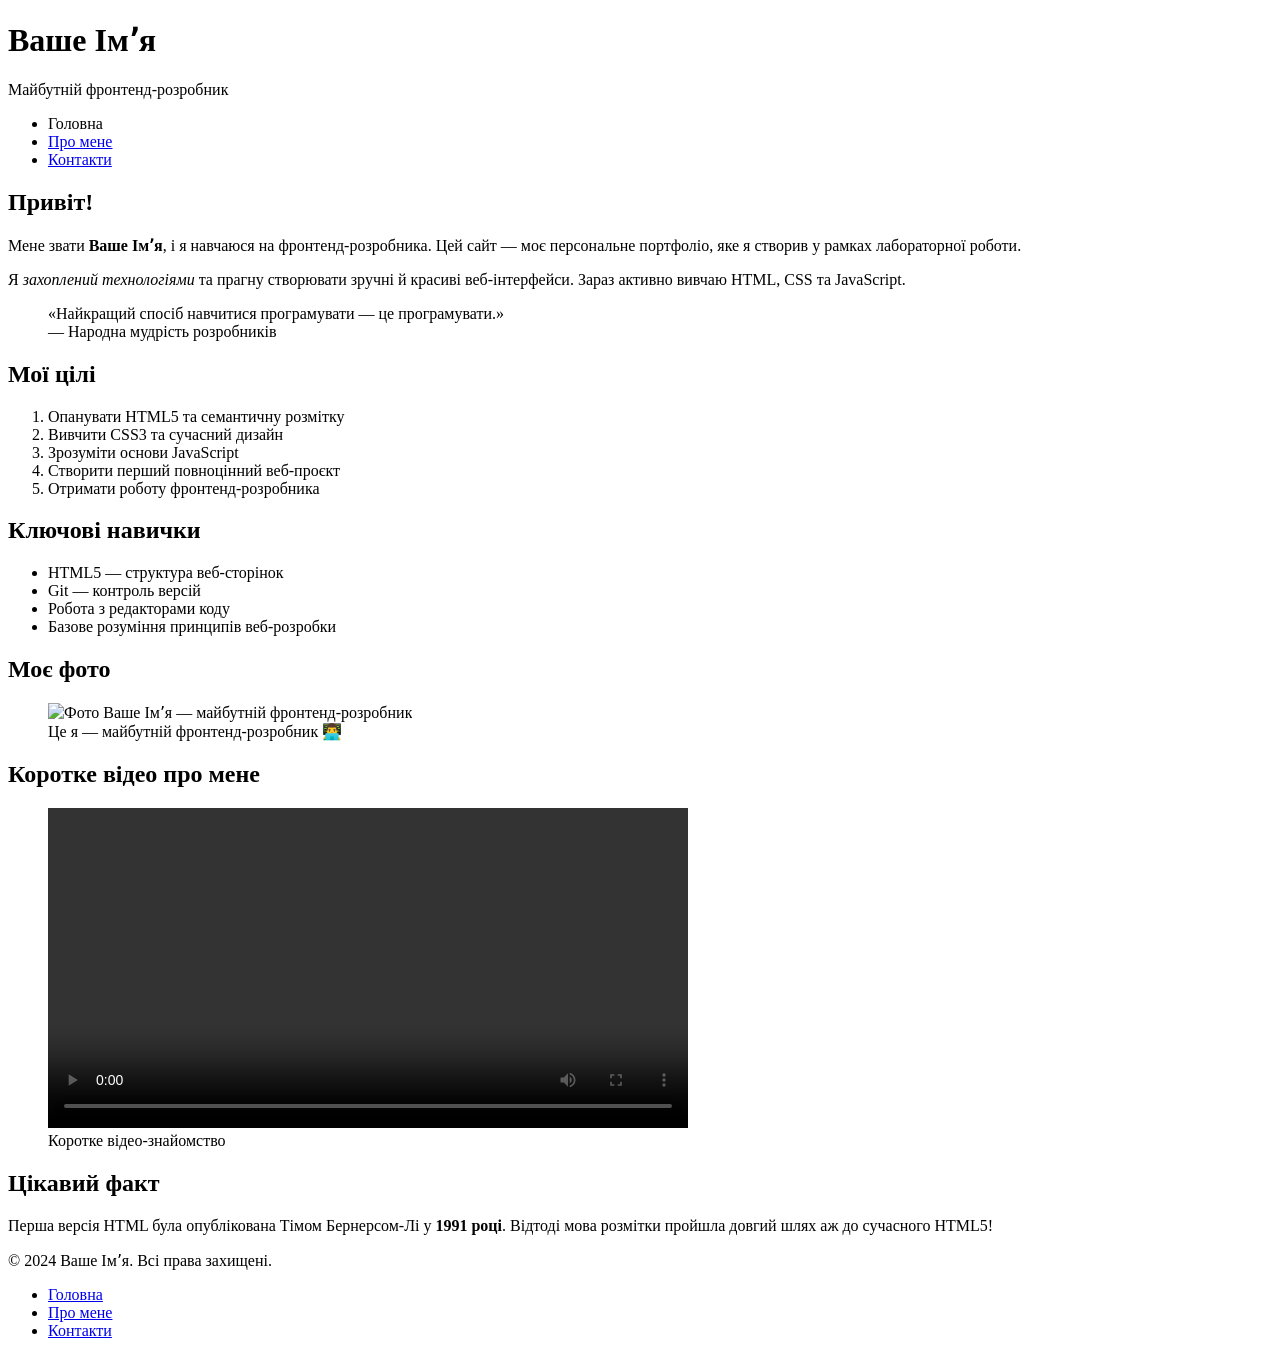
==== index.html @ 7e999523 "feat: create basic index.html structure" ====
<!DOCTYPE html>
<html lang="uk">
<head>
    <meta charset="UTF-8">
    <meta name="viewport" content="width=device-width, initial-scale=1.0">
    <meta name="description" content="Персональне портфоліо — головна сторінка">
    <meta name="author" content="Ваше Імʼя">
    <title>Головна — Портфоліо</title>
</head>
<body>

    <header>
        <h1>Ваше Імʼя</h1>
        <p>Майбутній фронтенд-розробник</p>
        <nav>
            <ul>
                <li>Головна</li>
                <li><a href="about.html">Про мене</a></li>
                <li><a href="contacts.html">Контакти</a></li>
            </ul>
        </nav>
    </header>

    <main>

        <section>
            <h2>Привіт!</h2>
            <p>
                Мене звати <strong>Ваше Імʼя</strong>, і я навчаюся на фронтенд-розробника.
                Цей сайт — моє персональне портфоліо, яке я створив у рамках лабораторної роботи.
            </p>
            <p>
                Я <em>захоплений технологіями</em> та прагну створювати зручні й красиві веб-інтерфейси.
                Зараз активно вивчаю HTML, CSS та JavaScript.
            </p>

            <blockquote cite="https://uk.wikiquote.org">
                «Найкращий спосіб навчитися програмувати — це програмувати.»
                <footer>— Народна мудрість розробників</footer>
            </blockquote>
        </section>

        <section>
            <h2>Мої цілі</h2>
            <ol>
                <li>Опанувати HTML5 та семантичну розмітку</li>
                <li>Вивчити CSS3 та сучасний дизайн</li>
                <li>Зрозуміти основи JavaScript</li>
                <li>Створити перший повноцінний веб-проєкт</li>
                <li>Отримати роботу фронтенд-розробника</li>
            </ol>
        </section>

        <section>
            <h2>Ключові навички</h2>
            <ul>
                <li>HTML5 — структура веб-сторінок</li>
                <li>Git — контроль версій</li>
                <li>Робота з редакторами коду</li>
                <li>Базове розуміння принципів веб-розробки</li>
            </ul>
        </section>

        <section>
            <h2>Моє фото</h2>
            <figure>
                <img
                    src="images/photo.jpg"
                    alt="Фото Ваше Імʼя — майбутній фронтенд-розробник"
                    width="300"
                >
                <figcaption>Це я — майбутній фронтенд-розробник 👨‍💻</figcaption>
            </figure>
        </section>

        <section>
            <h2>Коротке відео про мене</h2>
            <figure>
                <video controls width="640">
                    <source src="video/intro.mp4" type="video/mp4">
                    Ваш браузер не підтримує відтворення відео.
                </video>
                <figcaption>Коротке відео-знайомство</figcaption>
            </figure>
        </section>

        <aside>
            <h2>Цікавий факт</h2>
            <p>Перша версія HTML була опублікована Тімом Бернерсом-Лі у <strong>1991 році</strong>. Відтоді мова розмітки пройшла довгий шлях аж до сучасного HTML5!</p>
        </aside>

    </main>

    <footer>
        <p>&copy; 2024 Ваше Імʼя. Всі права захищені.</p>
        <nav>
            <ul>
                <li><a href="index.html">Головна</a></li>
                <li><a href="about.html">Про мене</a></li>
                <li><a href="contacts.html">Контакти</a></li>
            </ul>
        </nav>
    </footer>

</body>
</html>
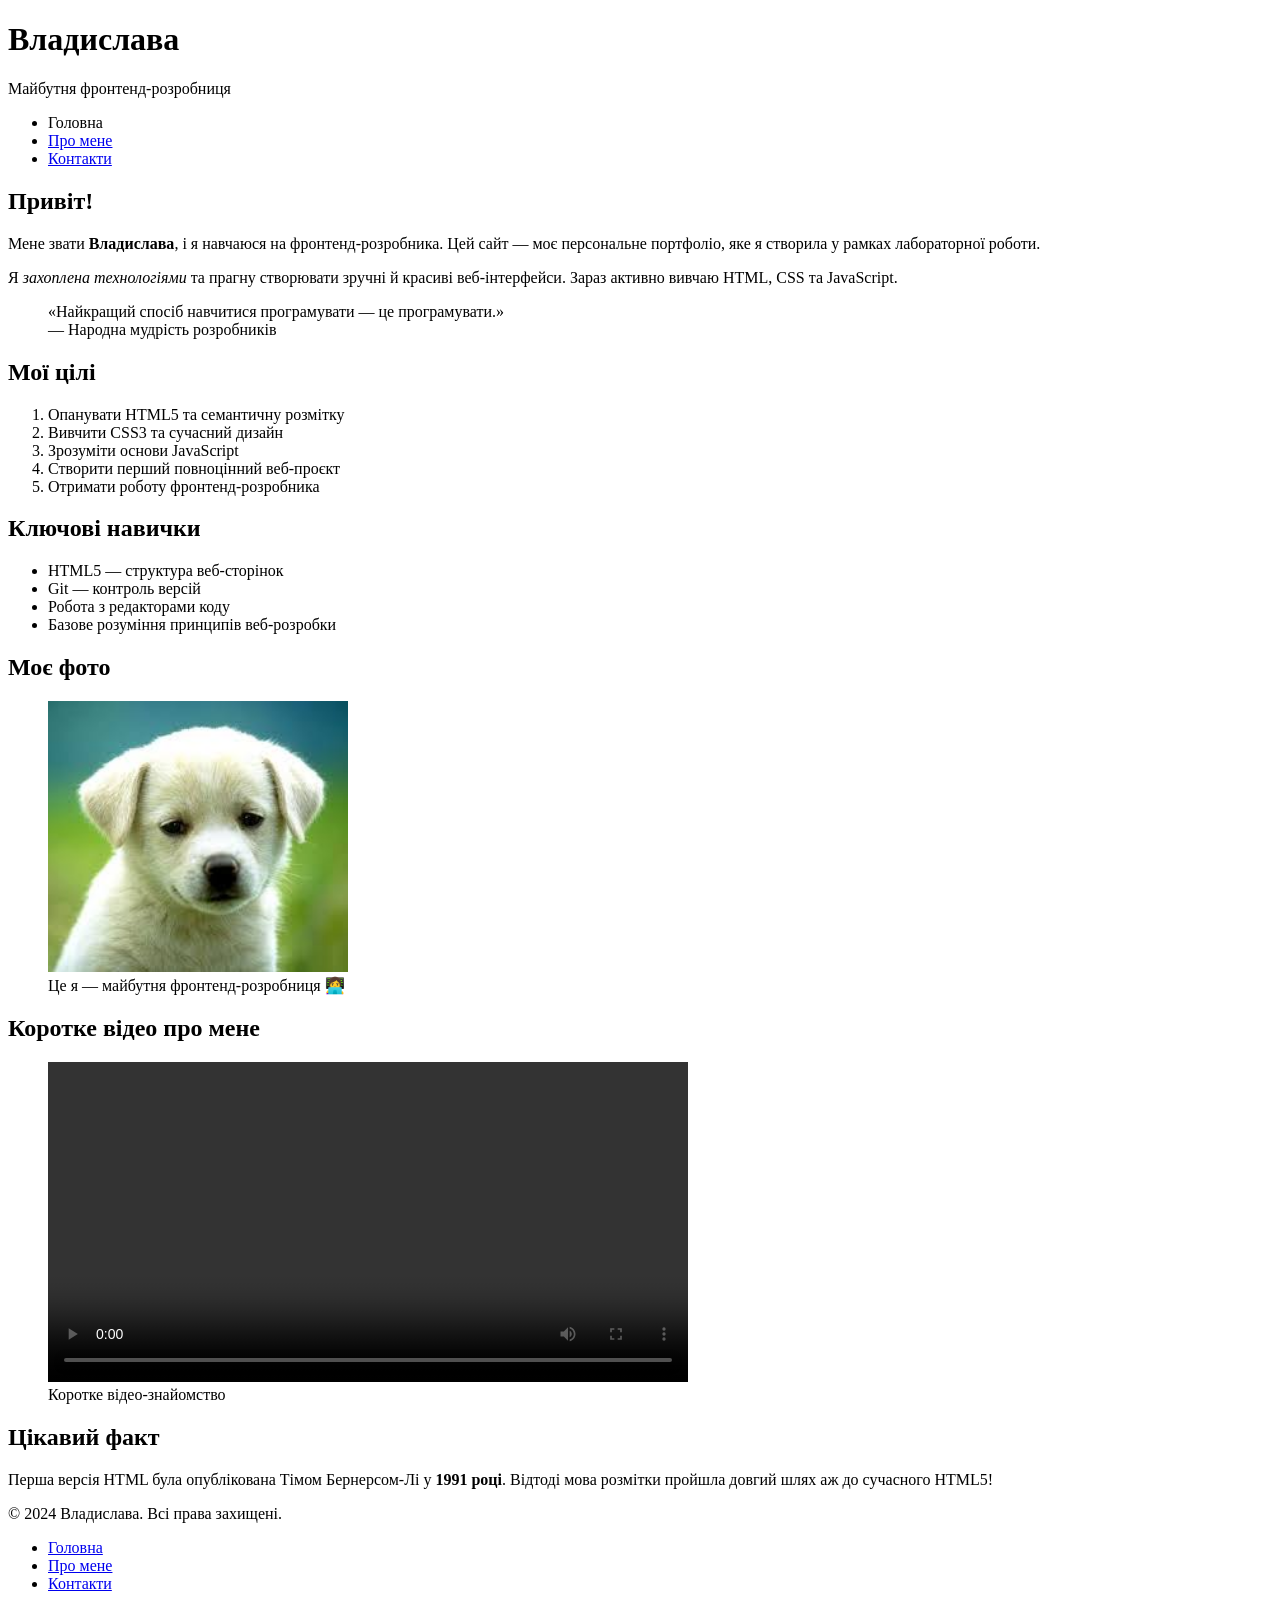
==== commit 5e83349c: "feat: add personal info and real contact details" ====
--- a/index.html
+++ b/index.html
@@ -4,14 +4,14 @@
     <meta charset="UTF-8">
     <meta name="viewport" content="width=device-width, initial-scale=1.0">
     <meta name="description" content="Персональне портфоліо — головна сторінка">
-    <meta name="author" content="Ваше Імʼя">
+    <meta name="author" content="Владислава">
     <title>Головна — Портфоліо</title>
 </head>
 <body>
 
     <header>
-        <h1>Ваше Імʼя</h1>
-        <p>Майбутній фронтенд-розробник</p>
+        <h1>Владислава</h1>
+        <p>Майбутня фронтенд-розробниця</p>
         <nav>
             <ul>
                 <li>Головна</li>
@@ -26,11 +26,11 @@
         <section>
             <h2>Привіт!</h2>
             <p>
-                Мене звати <strong>Ваше Імʼя</strong>, і я навчаюся на фронтенд-розробника.
-                Цей сайт — моє персональне портфоліо, яке я створив у рамках лабораторної роботи.
+                Мене звати <strong>Владислава</strong>, і я навчаюся на фронтенд-розробника.
+                Цей сайт — моє персональне портфоліо, яке я створила у рамках лабораторної роботи.
             </p>
             <p>
-                Я <em>захоплений технологіями</em> та прагну створювати зручні й красиві веб-інтерфейси.
+                Я <em>захоплена технологіями</em> та прагну створювати зручні й красиві веб-інтерфейси.
                 Зараз активно вивчаю HTML, CSS та JavaScript.
             </p>
 
@@ -66,10 +66,10 @@
             <figure>
                 <img
                     src="images/photo.jpg"
-                    alt="Фото Ваше Імʼя — майбутній фронтенд-розробник"
+                    alt="Фото Владислава — майбутній фронтенд-розробник"
                     width="300"
                 >
-                <figcaption>Це я — майбутній фронтенд-розробник 👨‍💻</figcaption>
+                <figcaption>Це я — майбутня фронтенд-розробниця 👩‍💻</figcaption>
             </figure>
         </section>
 
@@ -92,7 +92,7 @@
     </main>
 
     <footer>
-        <p>&copy; 2024 Ваше Імʼя. Всі права захищені.</p>
+        <p>&copy; 2024 Владислава. Всі права захищені.</p>
         <nav>
             <ul>
                 <li><a href="index.html">Головна</a></li>
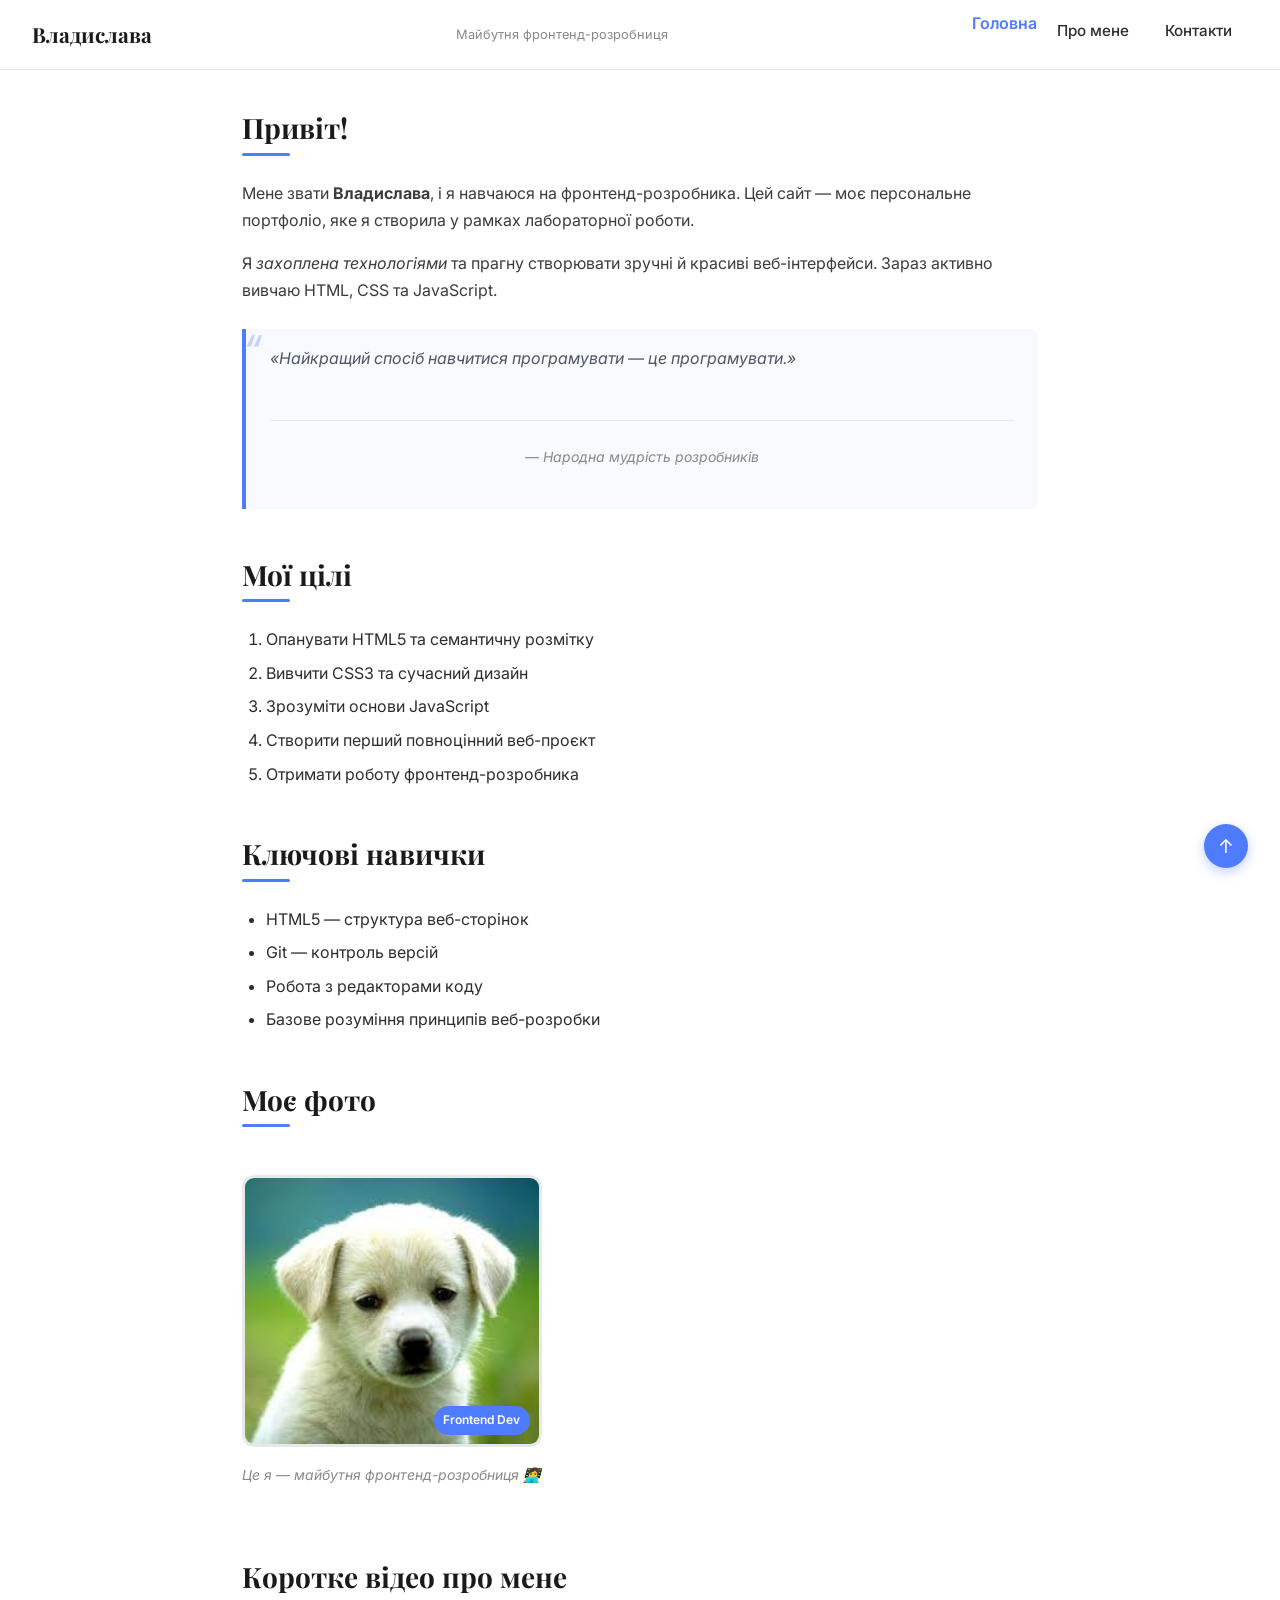
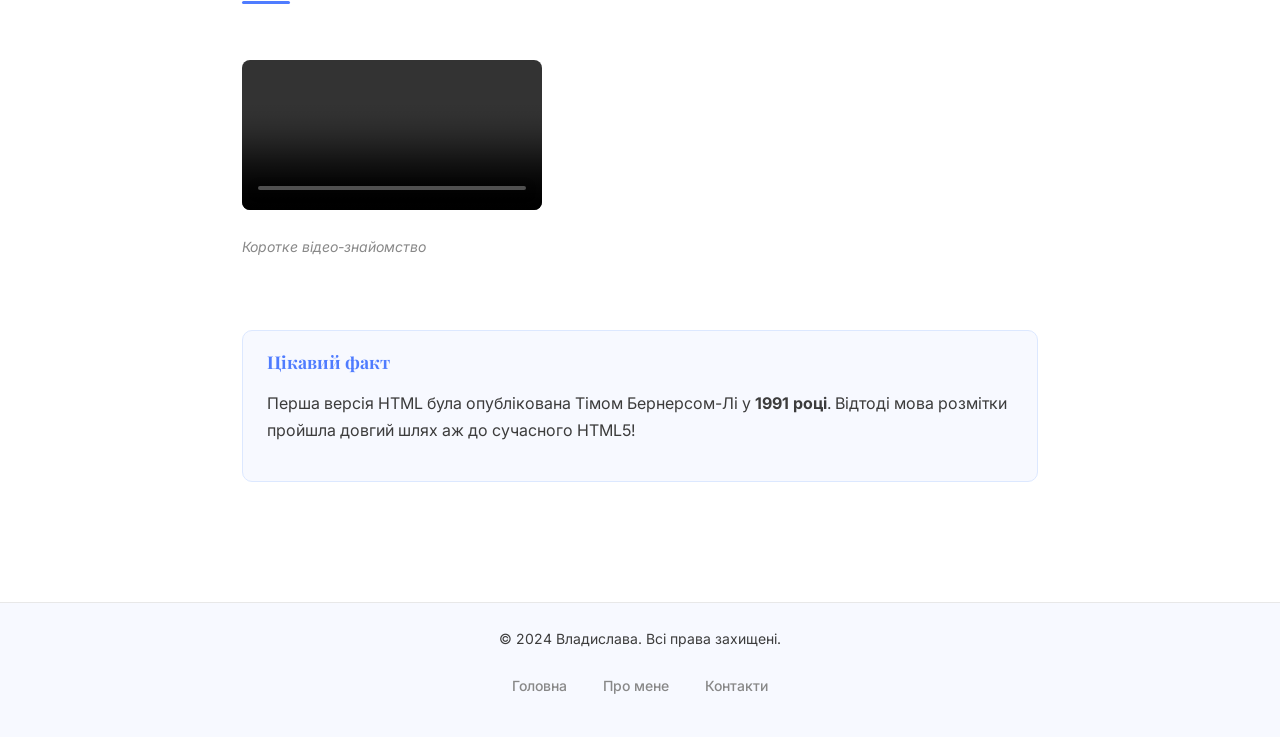
==== commit 7a9636b0: "feat: connect CSS and add semantic classes to HTML" ====
--- a/index.html
+++ b/index.html
@@ -5,16 +5,20 @@
     <meta name="viewport" content="width=device-width, initial-scale=1.0">
     <meta name="description" content="Персональне портфоліо — головна сторінка">
     <meta name="author" content="Владислава">
+    <link rel="preconnect" href="https://fonts.googleapis.com">
+    <link rel="preconnect" href="https://fonts.gstatic.com" crossorigin>
+    <link href="https://fonts.googleapis.com/css2?family=Inter:wght@400;500;600;700&family=Playfair+Display:wght@700&display=swap" rel="stylesheet">
+    <link rel="stylesheet" href="styles.css">
     <title>Головна — Портфоліо</title>
 </head>
 <body>
 
-    <header>
+    <header id="site-header">
         <h1>Владислава</h1>
         <p>Майбутня фронтенд-розробниця</p>
         <nav>
-            <ul>
-                <li>Головна</li>
+            <ul class="nav-menu">
+                <li class="current">Головна</li>
                 <li><a href="about.html">Про мене</a></li>
                 <li><a href="contacts.html">Контакти</a></li>
             </ul>
@@ -64,11 +68,14 @@
         <section>
             <h2>Моє фото</h2>
             <figure>
+                <div class="avatar-container">
                 <img
                     src="images/photo.jpg"
                     alt="Фото Владислава — майбутній фронтенд-розробник"
                     width="300"
                 >
+                <span class="avatar-badge">Frontend Dev</span>
+                </div>
                 <figcaption>Це я — майбутня фронтенд-розробниця 👩‍💻</figcaption>
             </figure>
         </section>
@@ -94,7 +101,7 @@
     <footer>
         <p>&copy; 2024 Владислава. Всі права захищені.</p>
         <nav>
-            <ul>
+            <ul class="nav-menu">
                 <li><a href="index.html">Головна</a></li>
                 <li><a href="about.html">Про мене</a></li>
                 <li><a href="contacts.html">Контакти</a></li>
@@ -102,5 +109,8 @@
         </nav>
     </footer>
 
+
+    <a href="#site-header" id="back-to-top" title="Нагору">↑</a>
+
 </body>
 </html>
--- a/styles.css
+++ b/styles.css
@@ -0,0 +1,573 @@
+/* ===== Підключення шрифту з Google Fonts ===== */
+@import url('https://fonts.googleapis.com/css2?family=Inter:wght@400;500;600;700&family=Playfair+Display:wght@700&display=swap');
+
+/* ===== Загальні стилі (Reset & Base) ===== */
+*,
+*::before,
+*::after {
+    box-sizing: border-box;
+}
+
+body {
+    margin: 0;
+    padding: 0;
+    font-family: 'Inter', Arial, sans-serif;
+    font-size: 1rem;
+    line-height: 1.7;
+    color: #2d2d2d;
+    background-color: #ffffff;
+    padding-top: 70px; /* компенсація фіксованого хедера */
+}
+
+/* Селектор елемента */
+h1, h2, h3 {
+    font-family: 'Playfair Display', Georgia, serif;
+    color: #1a1a1a;
+    line-height: 1.3;
+}
+
+h1 {
+    font-size: 2.5rem;
+    margin: 0 0 0.5rem 0;
+}
+
+h2 {
+    font-size: 1.75rem;
+    margin: 0 0 1rem 0;
+    position: relative;
+    padding-bottom: 0.5rem;
+}
+
+/* Псевдоелемент ::after — декоративна лінія під h2 */
+h2::after {
+    content: "";
+    display: block;
+    width: 48px;
+    height: 3px;
+    background-color: #4f7cff;
+    border-radius: 2px;
+    margin-top: 0.4rem;
+}
+
+h3 {
+    font-size: 1.2rem;
+    margin: 0 0 0.5rem 0;
+}
+
+p {
+    margin: 0 0 1rem 0;
+    color: rgb(60, 60, 60);
+}
+
+/* Псевдоелемент ::before — лапки перед blockquote */
+blockquote {
+    margin: 1.5rem 0;
+    padding: 1rem 1.5rem;
+    border-left: 4px solid #4f7cff;
+    background-color: #f7f9ff;
+    border-radius: 0 8px 8px 0;
+    font-style: italic;
+    color: hsl(225, 10%, 35%);
+    position: relative;
+}
+
+blockquote::before {
+    content: "\201C";
+    font-size: 3rem;
+    color: #4f7cff;
+    line-height: 0;
+    position: absolute;
+    top: 1.5rem;
+    left: -0.2rem;
+    opacity: 0.3;
+}
+
+img {
+    max-width: 100%;
+    height: auto;
+    display: block;
+}
+
+/* ===== Хедер та навігація ===== */
+
+/* Селектор ідентифікатора */
+#site-header {
+    position: fixed;
+    top: 0;
+    left: 0;
+    width: 100%;
+    z-index: 100;
+    background-color: #ffffff;
+    border-bottom: 1px solid #e8e8e8;
+    padding: 0 2rem;
+    height: 70px;
+    display: flex;
+    align-items: center;
+    justify-content: space-between;
+}
+
+#site-header h1 {
+    font-size: 1.3rem;
+    margin: 0;
+    color: #1a1a1a;
+}
+
+#site-header p {
+    font-size: 0.8rem;
+    margin: 0;
+    color: #888;
+}
+
+/* Навігаційне меню */
+.nav-menu {
+    list-style: none;
+    margin: 0;
+    padding: 0;
+    display: flex;
+    gap: 0.25rem;
+}
+
+/* Комбінований селектор (нащадок) */
+nav ul li {
+    display: inline-block;
+}
+
+/* Комбінований селектор (дочірній) */
+.nav-menu > li > a {
+    display: block;
+    padding: 0.5rem 1rem;
+    text-decoration: none;
+    color: #2d2d2d;
+    font-size: 0.95rem;
+    font-weight: 500;
+    border-radius: 6px;
+    transition: background-color 0.2s, color 0.2s;
+}
+
+/* Псевдоклас :hover */
+.nav-menu > li > a:hover {
+    background-color: #f0f4ff;
+    color: #4f7cff;
+}
+
+/* Псевдоклас :active */
+.nav-menu > li > a:active {
+    background-color: #e0e8ff;
+    color: #3060ee;
+}
+
+/* Псевдоклас :focus */
+.nav-menu > li > a:focus {
+    outline: 2px solid #4f7cff;
+    outline-offset: 2px;
+}
+
+/* Поточна сторінка в меню */
+.nav-menu li.current {
+    font-weight: 600;
+    color: #4f7cff;
+}
+
+/* ===== Основний контент ===== */
+main {
+    max-width: 860px;
+    margin: 0 auto;
+    padding: 2.5rem 2rem;
+}
+
+section {
+    margin-bottom: 3rem;
+}
+
+/* Селектор класу */
+.section-intro {
+    font-size: 1.1rem;
+    color: #555;
+    max-width: 640px;
+}
+
+/* ===== Aside ===== */
+aside {
+    background-color: #f7f9ff;
+    border: 1px solid #dce8ff;
+    border-radius: 10px;
+    padding: 1.25rem 1.5rem;
+    margin: 2rem 0;
+}
+
+aside h2 {
+    font-size: 1.1rem;
+    color: #4f7cff;
+    margin-bottom: 0.5rem;
+}
+
+aside h2::after {
+    display: none;
+}
+
+/* ===== Зображення у figure ===== */
+figure {
+    margin: 1.5rem 0;
+    position: relative; /* для position: absolute на badge */
+    display: inline-block;
+}
+
+/* Селектор класу для контейнера аватара */
+.avatar-container {
+    position: relative;
+    display: inline-block;
+    overflow: hidden;
+    border-radius: 12px;
+}
+
+.avatar-container img {
+    display: block;
+    border-radius: 12px;
+    border: 3px solid #e8e8e8;
+}
+
+/* position: absolute — бейдж поверх фото */
+.avatar-badge {
+    position: absolute;
+    bottom: 12px;
+    right: 12px;
+    background-color: #4f7cff;
+    color: #ffffff;
+    font-size: 0.75rem;
+    font-weight: 600;
+    padding: 0.25rem 0.6rem;
+    border-radius: 20px;
+    z-index: 2;
+}
+
+figcaption {
+    font-size: 0.875rem;
+    color: #888;
+    margin-top: 0.5rem;
+    font-style: italic;
+}
+
+/* ===== Списки ===== */
+ul, ol {
+    padding-left: 1.5rem;
+    margin: 0.5rem 0 1rem 0;
+}
+
+li {
+    margin-bottom: 0.4rem;
+}
+
+/* Псевдоелемент ::before — іконка перед li у .skills-list */
+.skills-list {
+    list-style: none;
+    padding-left: 0;
+}
+
+.skills-list li::before {
+    content: "→";
+    color: #4f7cff;
+    font-weight: 700;
+    margin-right: 0.5rem;
+}
+
+/* ===== Посилання (LVHA порядок) ===== */
+a:link {
+    color: #4f7cff;
+    text-decoration: none;
+}
+
+a:visited {
+    color: #7a5ccc;
+}
+
+a:hover {
+    color: #2248d0;
+    text-decoration: underline;
+}
+
+a:active {
+    color: #1030b0;
+}
+
+a:focus {
+    outline: 2px solid #4f7cff;
+    outline-offset: 2px;
+    border-radius: 2px;
+}
+
+/* ===== Таблиця ===== */
+.skills-table {
+    width: 100%;
+    border-collapse: collapse;
+    margin: 1rem 0 1.5rem 0;
+    font-size: 0.95rem;
+    border-radius: 8px;
+    overflow: hidden;
+}
+
+.skills-table caption {
+    font-weight: 600;
+    font-size: 1rem;
+    margin-bottom: 0.5rem;
+    text-align: left;
+    color: #555;
+}
+
+/* Стилізація th */
+.skills-table th {
+    background-color: #4f7cff;
+    color: #ffffff;
+    font-weight: 600;
+    padding: 0.75rem 1rem;
+    text-align: left;
+    border: 1px solid #3a68f0;
+}
+
+/* Стилізація td */
+.skills-table td {
+    padding: 0.65rem 1rem;
+    border: 1px solid #e0e0e0;
+    color: #2d2d2d;
+}
+
+/* Зебра — псевдоклас :nth-child(even) */
+.skills-table tbody tr:nth-child(even) {
+    background-color: #f5f7ff;
+}
+
+.skills-table tbody tr:nth-child(odd) {
+    background-color: #ffffff;
+}
+
+/* Псевдоклас tr:hover */
+.skills-table tbody tr:hover {
+    background-color: #eaf0ff;
+}
+
+/* ===== Список визначень ===== */
+dl {
+    margin: 0.5rem 0 1rem 0;
+}
+
+dt {
+    font-weight: 600;
+    color: #1a1a1a;
+    margin-top: 0.75rem;
+}
+
+dd {
+    margin-left: 1.5rem;
+    color: #555;
+}
+
+/* ===== Форма ===== */
+.contact-form {
+    max-width: 600px;
+}
+
+fieldset {
+    border: 1px solid #dce8ff;
+    border-radius: 10px;
+    padding: 1.25rem 1.5rem;
+    margin-bottom: 1.5rem;
+}
+
+legend {
+    font-weight: 600;
+    font-size: 0.95rem;
+    color: #4f7cff;
+    padding: 0 0.5rem;
+}
+
+/* Стилізація label */
+label {
+    display: block;
+    font-size: 0.9rem;
+    font-weight: 500;
+    color: #2d2d2d;
+    margin-bottom: 0.3rem;
+    margin-top: 0.75rem;
+}
+
+/* Селектор атрибута */
+input[type="text"],
+input[type="email"],
+input[type="tel"] {
+    width: 100%;
+    padding: 0.6rem 0.9rem;
+    border: 1.5px solid #ddd;
+    border-radius: 8px;
+    font-family: 'Inter', Arial, sans-serif;
+    font-size: 0.95rem;
+    color: #2d2d2d;
+    background-color: #fafafa;
+    transition: border-color 0.2s, box-shadow 0.2s;
+}
+
+/* :focus для полів вводу */
+input[type="text"]:focus,
+input[type="email"]:focus,
+input[type="tel"]:focus {
+    outline: none;
+    border-color: #4f7cff;
+    box-shadow: 0 0 0 3px rgba(79, 124, 255, 0.15);
+    background-color: #fff;
+}
+
+textarea {
+    width: 100%;
+    padding: 0.6rem 0.9rem;
+    border: 1.5px solid #ddd;
+    border-radius: 8px;
+    font-family: 'Inter', Arial, sans-serif;
+    font-size: 0.95rem;
+    color: #2d2d2d;
+    background-color: #fafafa;
+    resize: vertical;
+    min-height: 120px;
+    transition: border-color 0.2s, box-shadow 0.2s;
+}
+
+textarea:focus {
+    outline: none;
+    border-color: #4f7cff;
+    box-shadow: 0 0 0 3px rgba(79, 124, 255, 0.15);
+    background-color: #fff;
+}
+
+select {
+    width: 100%;
+    padding: 0.6rem 0.9rem;
+    border: 1.5px solid #ddd;
+    border-radius: 8px;
+    font-family: 'Inter', Arial, sans-serif;
+    font-size: 0.95rem;
+    color: #2d2d2d;
+    background-color: #fafafa;
+    cursor: pointer;
+}
+
+select:focus {
+    outline: none;
+    border-color: #4f7cff;
+    box-shadow: 0 0 0 3px rgba(79, 124, 255, 0.15);
+}
+
+/* Radio та checkbox */
+input[type="radio"],
+input[type="checkbox"] {
+    accent-color: #4f7cff;
+    margin-right: 0.4rem;
+    cursor: pointer;
+}
+
+/* Label поруч з radio — інлайн */
+label:has(input[type="radio"]),
+label:has(input[type="checkbox"]) {
+    display: inline-flex;
+    align-items: center;
+    margin-right: 1.25rem;
+    font-weight: 400;
+    cursor: pointer;
+}
+
+/* Кнопка відправки */
+button[type="submit"] {
+    display: inline-block;
+    margin-top: 1rem;
+    padding: 0.7rem 2rem;
+    background-color: #4f7cff;
+    color: #ffffff;
+    font-family: 'Inter', Arial, sans-serif;
+    font-size: 1rem;
+    font-weight: 600;
+    border: none;
+    border-radius: 8px;
+    cursor: pointer;
+    transition: background-color 0.2s, transform 0.1s;
+}
+
+button[type="submit"]:hover {
+    background-color: #3060ee;
+}
+
+button[type="submit"]:active {
+    background-color: #2248d0;
+    transform: translateY(1px);
+}
+
+button[type="submit"]:focus {
+    outline: 2px solid #4f7cff;
+    outline-offset: 3px;
+}
+
+/* ===== Медіа-елементи ===== */
+video, audio {
+    width: 100%;
+    max-width: 600px;
+    border-radius: 8px;
+    margin: 0.5rem 0;
+}
+
+/* ===== Overflow — блок з обмеженою висотою ===== */
+.scroll-box {
+    max-height: 200px;
+    overflow-y: auto;
+    border: 1px solid #e0e0e0;
+    border-radius: 8px;
+    padding: 1rem;
+    background-color: #fafafa;
+}
+
+/* ===== Кнопка "Нагору" (position: fixed) ===== */
+#back-to-top {
+    position: fixed;
+    bottom: 2rem;
+    right: 2rem;
+    width: 44px;
+    height: 44px;
+    background-color: #4f7cff;
+    color: #ffffff;
+    border: none;
+    border-radius: 50%;
+    font-size: 1.2rem;
+    cursor: pointer;
+    z-index: 99;
+    display: flex;
+    align-items: center;
+    justify-content: center;
+    box-shadow: 0 4px 12px rgba(79, 124, 255, 0.35);
+    transition: background-color 0.2s, transform 0.2s;
+    text-decoration: none;
+}
+
+#back-to-top:hover {
+    background-color: #3060ee;
+    transform: translateY(-2px);
+}
+
+/* ===== Футер ===== */
+footer {
+    background-color: #f7f9ff;
+    border-top: 1px solid #e8e8e8;
+    padding: 1.5rem 2rem;
+    text-align: center;
+    font-size: 0.875rem;
+    color: #888;
+    margin-top: 3rem;
+}
+
+footer .nav-menu {
+    justify-content: center;
+    margin-top: 0.75rem;
+}
+
+footer .nav-menu > li > a {
+    font-size: 0.875rem;
+    color: #888;
+}
+
+footer .nav-menu > li > a:hover {
+    color: #4f7cff;
+    background-color: transparent;
+}
